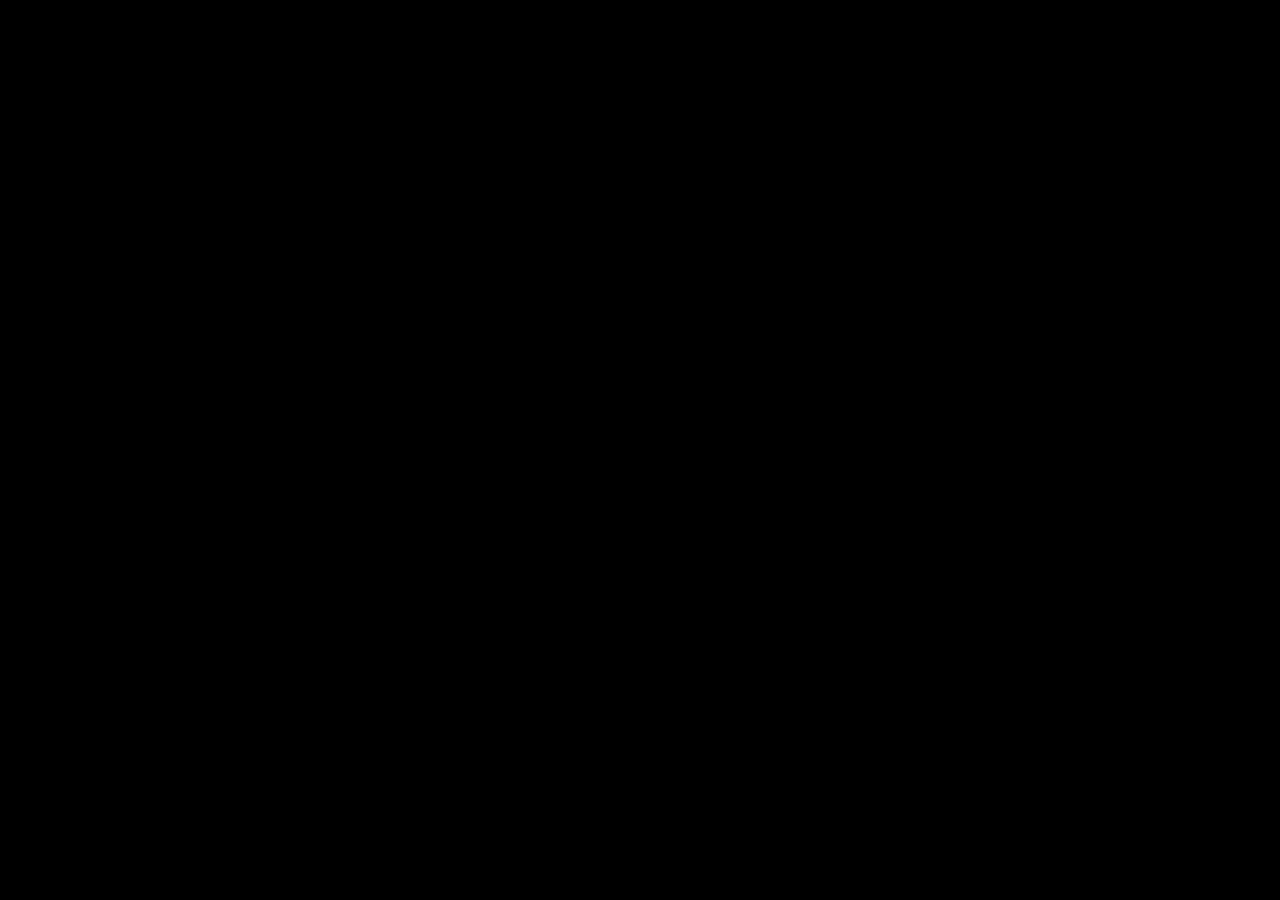
==== client/index.html @ dcc2f095 "better font" ====
<!DOCTYPE html>
<html>
  <head>
    <meta charset="UTF-8" />
    <meta name="viewport" content="initial-scale=1.0, user-scalable=no" />

    <title>Test client</title>

    <link
      href="https://fonts.googleapis.com/css?family=Roboto+Mono"
      rel="stylesheet"
    />
    <link rel="stylesheet" href="main.css" />

    <script src="input.js"></script>
    <script src="main.js"></script>
  </head>

  <body style="margin: 0px">
    <span style="font-family: 'Roboto Mono', cursive"
      ><!-- Keep this span, otherwise font fails to load the first time--></span
    >
    <canvas id="canvas"></canvas>
  </body>
</html>
---- client/main.css ----
/*
Hack to disable pull to refresh on chrome
https://w3bits.com/prevent-chrome-pull-to-refresh-css/#:~:text=When%20being%20at%20the%20very,then%20set%20it%20to%20Disable.
*/

body {
  overscroll-behavior-y: none;
  background-color: black;
}
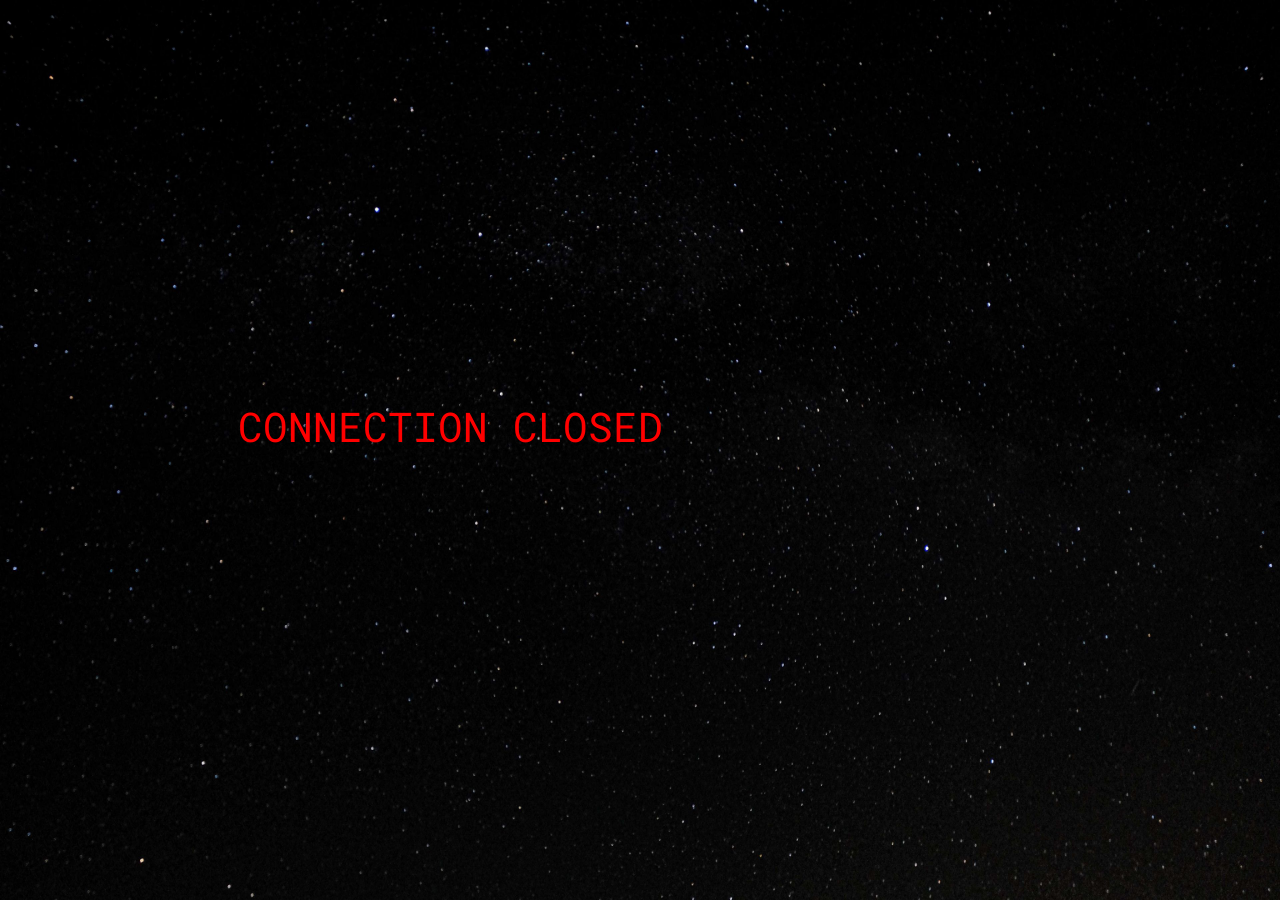
==== commit c72e73bf: "game name, icon and namespace" ====
--- a/client/index.html
+++ b/client/index.html
@@ -4,7 +4,7 @@
     <meta charset="UTF-8" />
     <meta name="viewport" content="initial-scale=1.0, user-scalable=no" />
 
-    <title>Test client</title>
+    <title>Space Dodgems</title>
 
     <link
       href="https://fonts.googleapis.com/css?family=Roboto+Mono"
@@ -17,9 +17,7 @@
   </head>
 
   <body style="margin: 0px">
-    <span style="font-family: 'Roboto Mono', cursive"
-      ><!-- Keep this span, otherwise font fails to load the first time--></span
-    >
+    <span style="font-family: 'Roboto Mono'" id="preloadfont">.</span>
     <canvas id="canvas"></canvas>
   </body>
 </html>
--- a/client/main.css
+++ b/client/main.css
@@ -3,7 +3,19 @@
 https://w3bits.com/prevent-chrome-pull-to-refresh-css/#:~:text=When%20being%20at%20the%20very,then%20set%20it%20to%20Disable.
 */
 
+#preloadfont {
+  opacity: 0;
+  height: 0;
+  width: 0;
+  display: inline-block;
+  position: absolute;
+}
+
 body {
   overscroll-behavior-y: none;
   background-color: black;
+  background-image: url("background.jpg");
+  background-repeat: no-repeat;
+  background-attachment: fixed;
+  background-size: 100% 100%;
 }
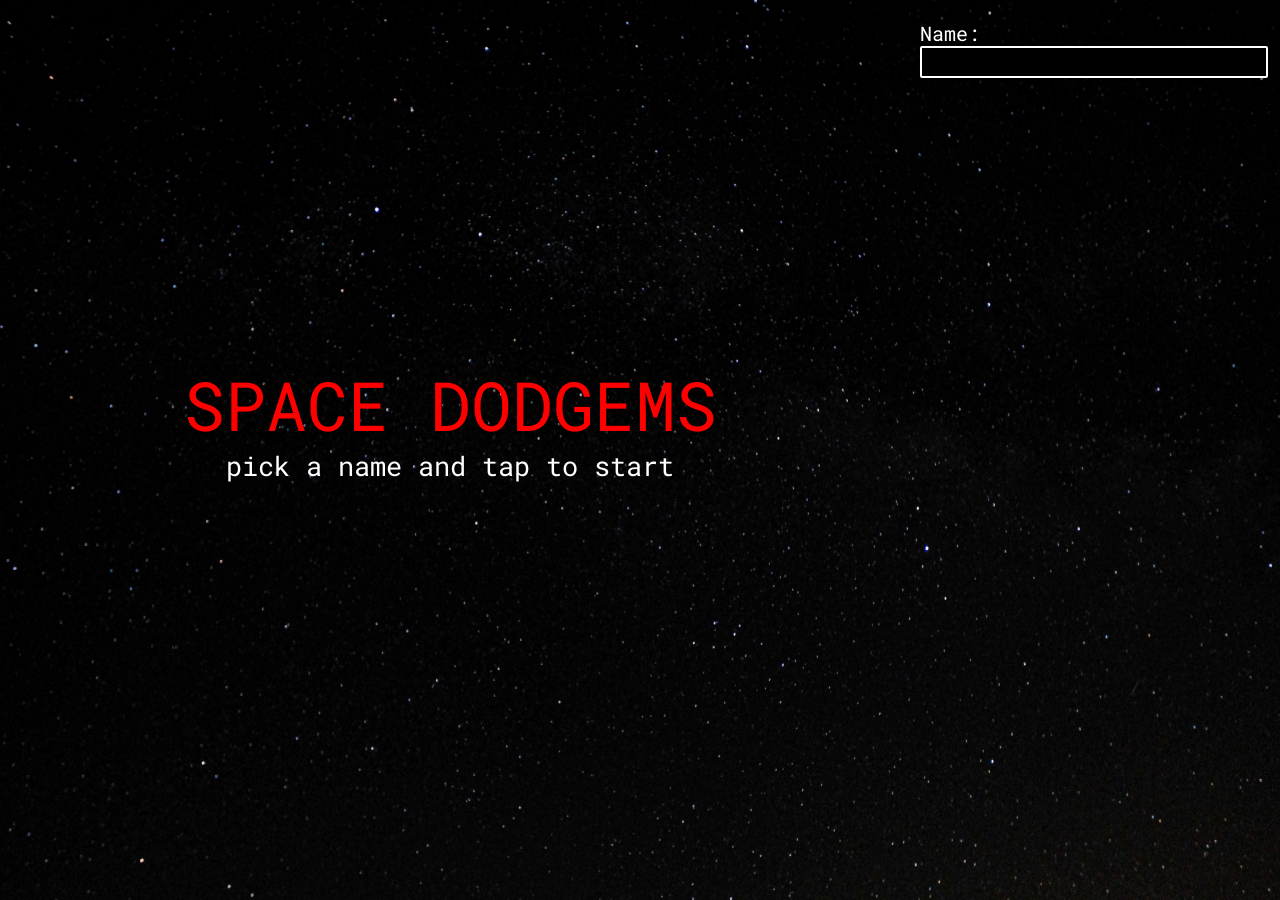
==== commit 5ccfb0c1: "player names" ====
--- a/client/index.html
+++ b/client/index.html
@@ -11,6 +11,7 @@
       rel="stylesheet"
     />
     <link rel="stylesheet" href="main.css" />
+    <link rel="shortcut icon" type="image/ico" href="favicon.ico" />
 
     <script src="input.js"></script>
     <script src="main.js"></script>
@@ -18,6 +19,17 @@
 
   <body style="margin: 0px">
     <span style="font-family: 'Roboto Mono'" id="preloadfont">.</span>
-    <canvas id="canvas"></canvas>
+    <canvas id="canvas"> </canvas>
+    <div id="container" class="unselectable">
+      <span id="spacer-canvas"></span>
+      <div id="details">
+        <div id="name-container">
+          <div>Name:</div>
+          <input type="text" id="input-name" />
+        </div>
+
+        <div id="scoreboard"></div>
+      </div>
+    </div>
   </body>
 </html>
--- a/client/main.css
+++ b/client/main.css
@@ -1,8 +1,14 @@
-/*
-Hack to disable pull to refresh on chrome
-https://w3bits.com/prevent-chrome-pull-to-refresh-css/#:~:text=When%20being%20at%20the%20very,then%20set%20it%20to%20Disable.
-*/
+body {
+  overflow: hidden;
+  overscroll-behavior-y: none; /* disable pull to refresh */
+  background-color: black;
+  background-image: url("background.jpg");
+  background-repeat: no-repeat;
+  background-attachment: fixed;
+  background-size: 100% 100%;
+}
 
+/* hide the element used to preload the fonts */
 #preloadfont {
   opacity: 0;
   height: 0;
@@ -11,11 +17,53 @@
   position: absolute;
 }
 
-body {
-  overscroll-behavior-y: none;
+#container {
+  display: flex;
+  flex-direction: row;
+  flex-wrap: nowrap;
+}
+
+#canvas {
+  position: absolute;
+  z-index: -1;
+}
+
+#inner-canvas {
+  width: 100px;
+  height: 100%;
+}
+
+#details {
+  width: 100%;
+  height: 100%;
+  padding: 20px;
+  box-sizing: border-box;
+  color: white;
+  font-size: 125%;
+  font-family: "Roboto Mono";
+}
+
+#input-name {
+  width: 100%;
+  max-width: 400px;
+  color: white;
+  font-size: 100%;
+  font-family: "Roboto Mono";
   background-color: black;
-  background-image: url("background.jpg");
-  background-repeat: no-repeat;
-  background-attachment: fixed;
-  background-size: 100% 100%;
+  border: 2px solid rgb(255, 255, 255);
+  border-radius: 2px;
 }
+
+#scoreboard {
+  margin-top: 20px;
+  background-color: rgb(50, 50, 50);
+}
+
+.unselectable {
+  -webkit-touch-callout: none;
+  -webkit-user-select: none;
+  -khtml-user-select: none;
+  -moz-user-select: none;
+  -ms-user-select: none;
+  user-select: none;
+}
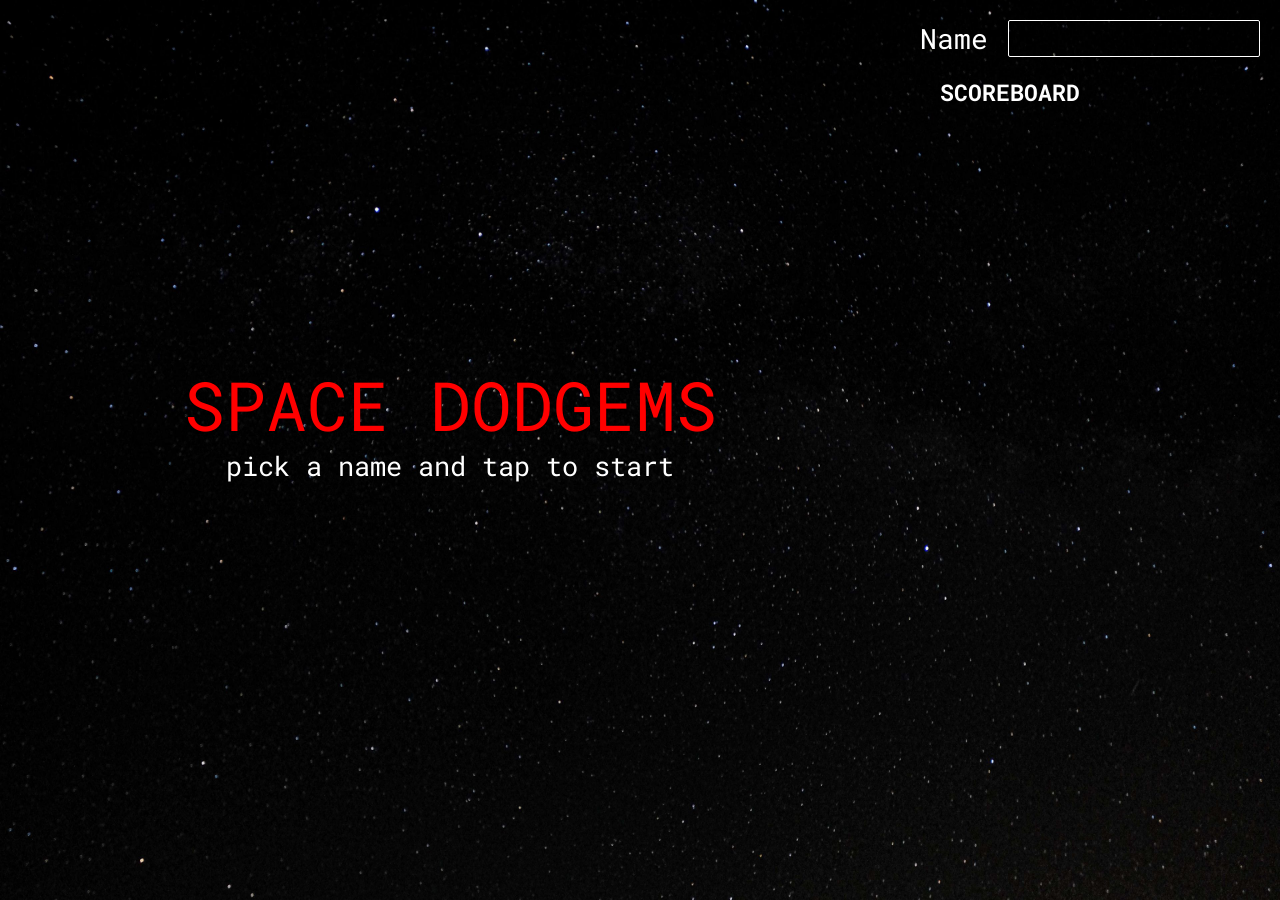
==== commit 2053afbc: "scoreboard" ====
--- a/client/index.html
+++ b/client/index.html
@@ -2,7 +2,10 @@
 <html>
   <head>
     <meta charset="UTF-8" />
-    <meta name="viewport" content="initial-scale=1.0, user-scalable=no" />
+    <meta
+      name="viewport"
+      content="initial-scale=0.5, user-scalable=no, width=device-width"
+    />
 
     <title>Space Dodgems</title>
 
@@ -19,16 +22,26 @@
 
   <body style="margin: 0px">
     <span style="font-family: 'Roboto Mono'" id="preloadfont">.</span>
+
     <canvas id="canvas"> </canvas>
+
     <div id="container" class="unselectable">
       <span id="spacer-canvas"></span>
+
       <div id="details">
-        <div id="name-container">
-          <div>Name:</div>
-          <input type="text" id="input-name" />
+        <div>
+          <div id="name-flex-container">
+            <div id="input-name-label">Name</div>
+            <input type="text" id="input-name" />
+          </div>
         </div>
 
-        <div id="scoreboard"></div>
+        <div id="scoreboard">
+          <div class="scoreboard-line">
+            <span class="scoreboard-title">SCOREBOARD</span>
+          </div>
+          <div id="scoreboard-body"></div>
+        </div>
       </div>
     </div>
   </body>
--- a/client/main.css
+++ b/client/main.css
@@ -6,6 +6,9 @@
   background-repeat: no-repeat;
   background-attachment: fixed;
   background-size: 100% 100%;
+  font-size: 175%;
+  font-family: "Roboto Mono";
+  color: white;
 }
 
 /* hide the element used to preload the fonts */
@@ -17,20 +20,15 @@
   position: absolute;
 }
 
-#container {
-  display: flex;
-  flex-direction: row;
-  flex-wrap: nowrap;
-}
-
 #canvas {
   position: absolute;
   z-index: -1;
 }
 
-#inner-canvas {
-  width: 100px;
-  height: 100%;
+#container {
+  display: flex;
+  flex-direction: row;
+  flex-wrap: nowrap;
 }
 
 #details {
@@ -38,25 +36,59 @@
   height: 100%;
   padding: 20px;
   box-sizing: border-box;
-  color: white;
-  font-size: 125%;
-  font-family: "Roboto Mono";
+}
+
+#name-flex-container {
+  display: flex;
+  justify-content: center;
+}
+
+#input-name-label {
+  padding-right: 20px;
+  font-size: 100%;
 }
 
 #input-name {
   width: 100%;
   max-width: 400px;
+  padding: 2px;
+  background-color: rgba(0, 0, 0, 0);
+  border: 1px solid rgb(255, 255, 255);
+  border-radius: 2px;
   color: white;
-  font-size: 100%;
-  font-family: "Roboto Mono";
-  background-color: black;
-  border: 2px solid rgb(255, 255, 255);
-  border-radius: 2px;
+  font-size: 90%;
 }
 
 #scoreboard {
-  margin-top: 20px;
-  background-color: rgb(50, 50, 50);
+  width: 100%;
+  max-width: 500px;
+  min-height: 100px;
+  margin: 20px auto 0px auto;
+  box-sizing: border-box;
+  border-radius: 2px;
+  font-size: smaller;
+}
+
+.scoreboard-title {
+  font-weight: bold;
+  padding-left: 20px;
+}
+
+.scoreboard-line {
+  overflow: hidden;
+  display: flex;
+}
+
+.scoreboard-name {
+  width: 75%;
+  overflow: hidden;
+  text-align: left;
+  text-overflow: ellipsis;
+}
+
+.scoreboard-score {
+  width: 25%;
+  text-align: right;
 }
 
 .unselectable {
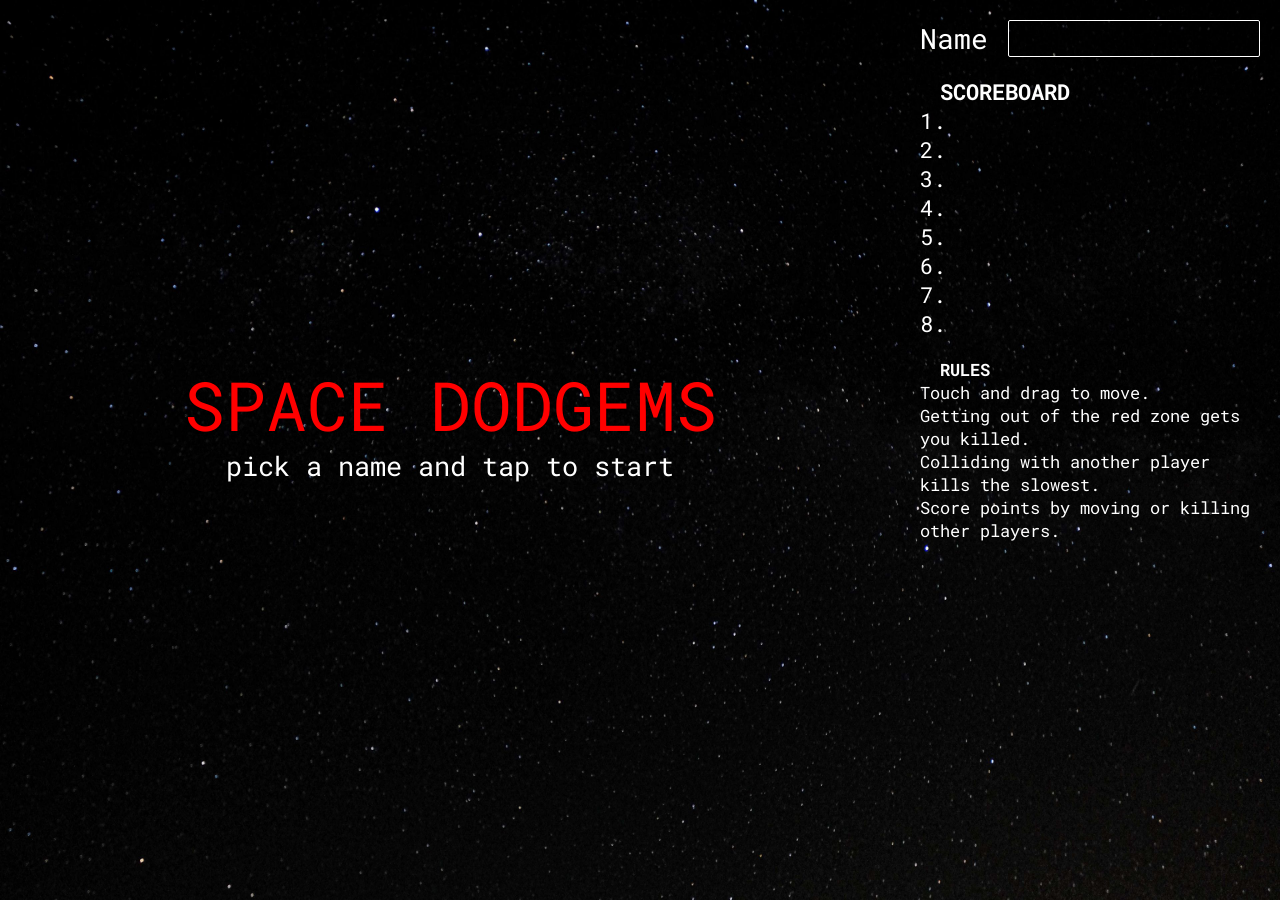
==== commit f03f96d8: "rules" ====
--- a/client/index.html
+++ b/client/index.html
@@ -42,6 +42,16 @@
           </div>
           <div id="scoreboard-body"></div>
         </div>
+
+        <div id="rules">
+          <div class="rules-title">RULES</div>
+          <div>
+            Touch and drag to move.<br />
+            Getting out of the red zone gets you killed.<br />
+            Colliding with another player kills the slowest.<br />
+            Score points by moving or killing other players.
+          </div>
+        </div>
       </div>
     </div>
   </body>
--- a/client/main.css
+++ b/client/main.css
@@ -61,12 +61,12 @@
 
 #scoreboard {
   width: 100%;
-  max-width: 500px;
+  max-width: 600px;
   min-height: 100px;
   margin: 20px auto 0px auto;
   box-sizing: border-box;
   border-radius: 2px;
-  font-size: smaller;
+  font-size: 80%;
 }
 
 .scoreboard-title {
@@ -91,6 +91,21 @@
   text-align: right;
 }
 
+#rules {
+  width: 100%;
+  max-width: 600px;
+  min-height: 100px;
+  margin: 20px auto 0px auto;
+  box-sizing: border-box;
+  border-radius: 2px;
+  font-size: 60%;
+}
+
+.rules-title {
+  font-weight: bold;
+  padding-left: 20px;
+}
+
 .unselectable {
   -webkit-touch-callout: none;
   -webkit-user-select: none;
